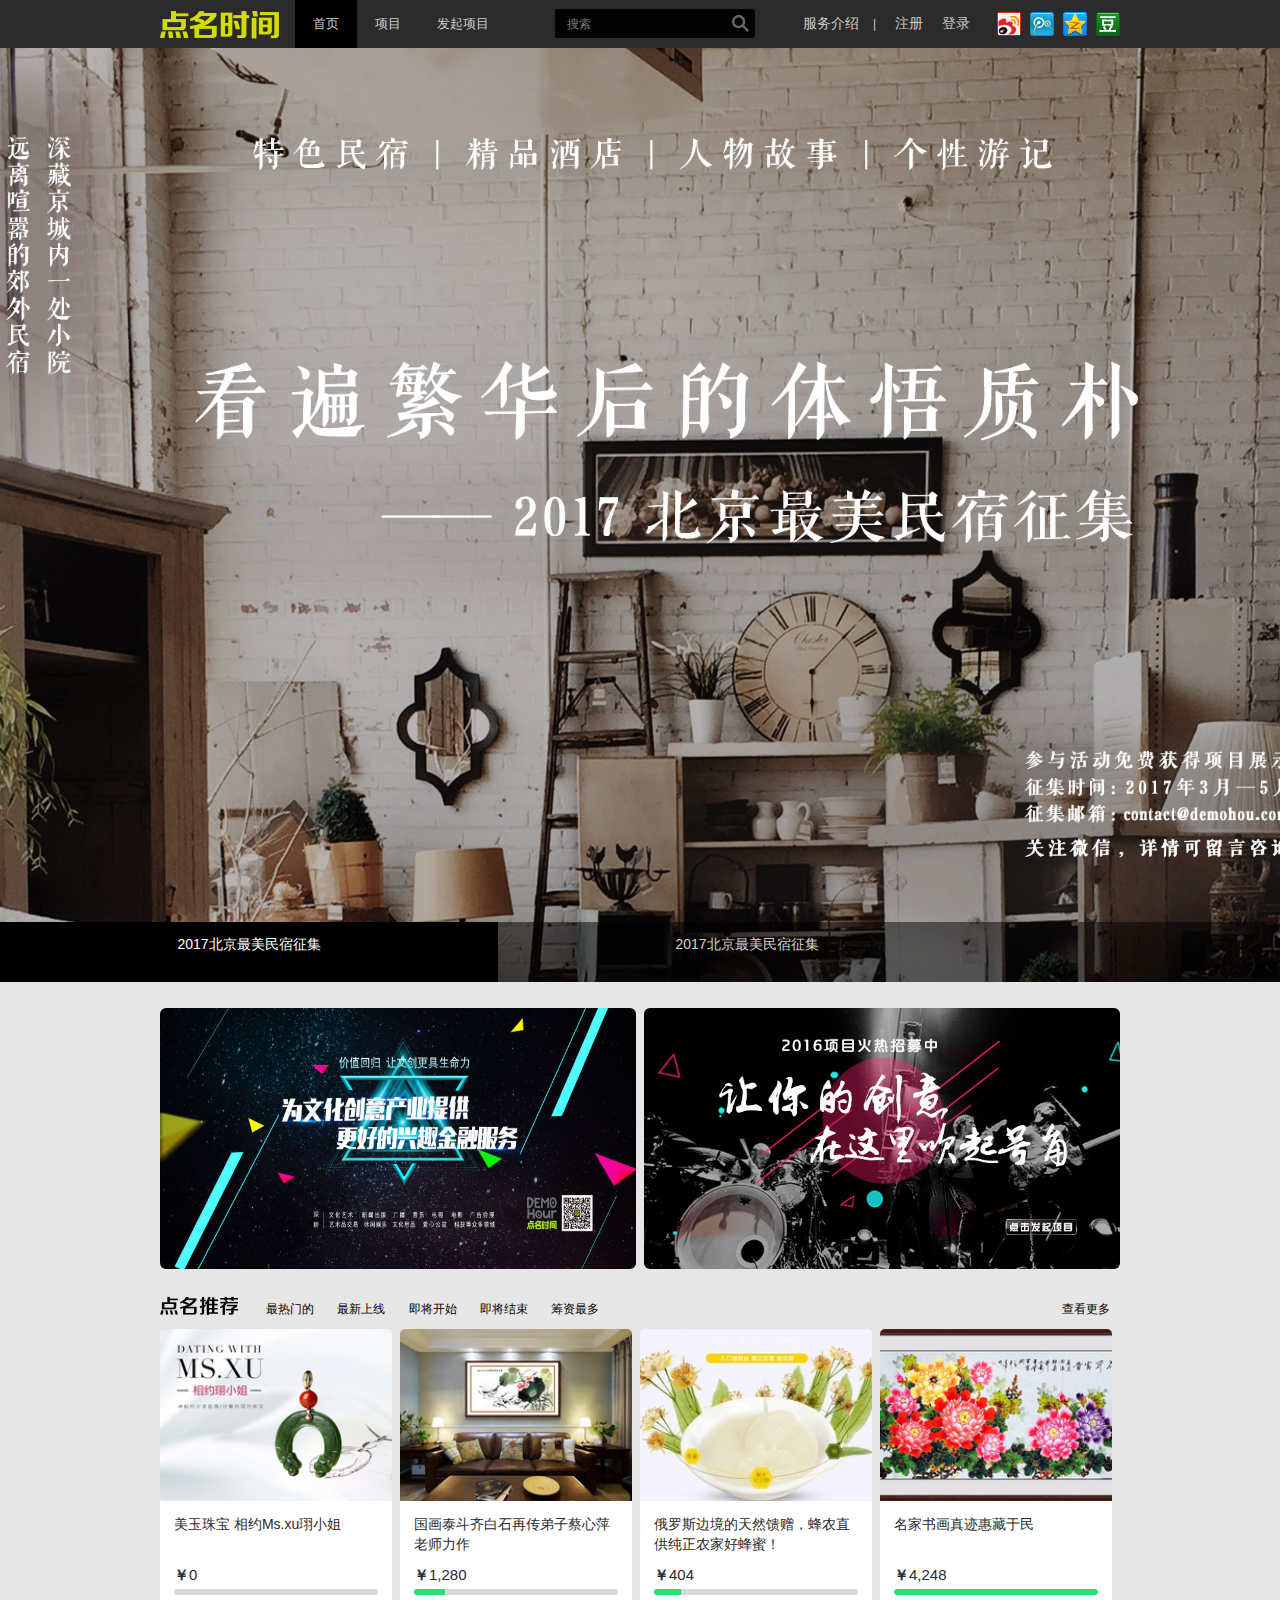
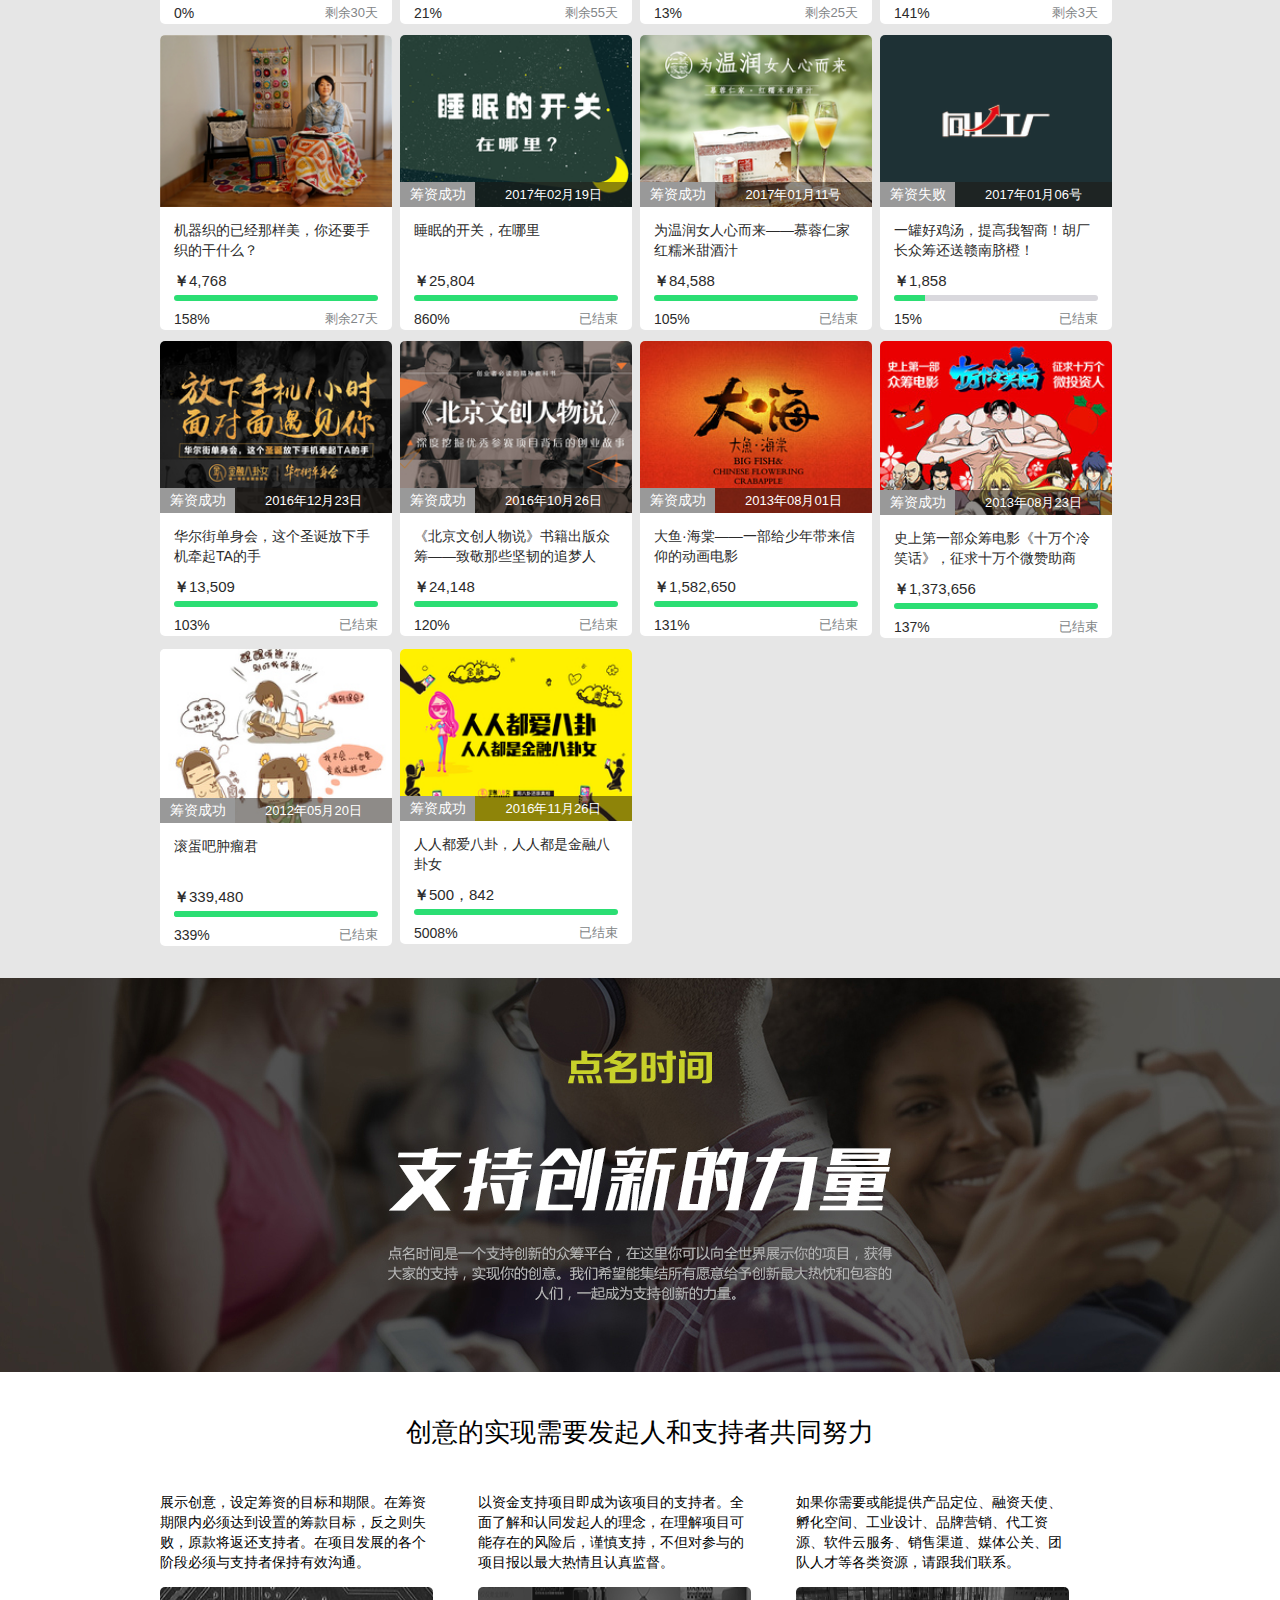
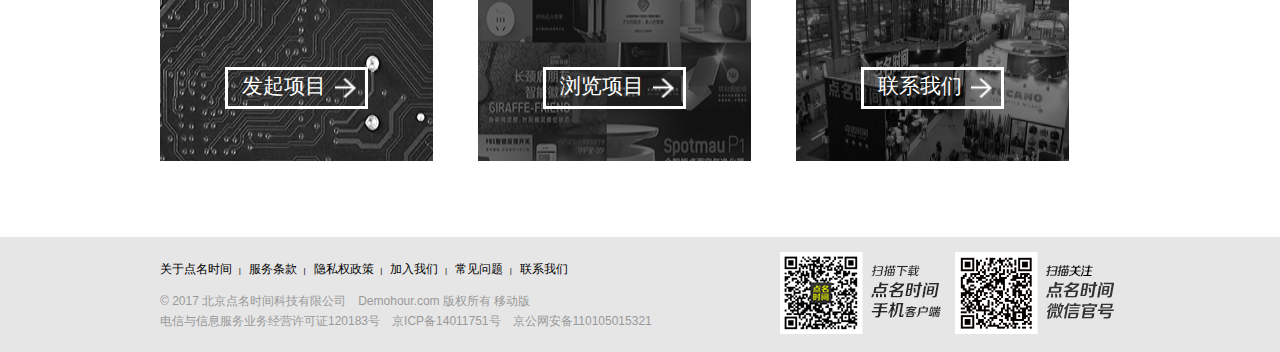
==== js/index.html @ 75ff739a "first" ====
<!DOCTYPE html>
<html lang="en">
<head>
	<meta charset="UTF-8">
	<title>点名时间</title>
	<link rel="stylesheet" href="../css/base.css">
	<link rel="stylesheet" href="../css/index.css">
</head>
<body>
<!-- 顶部导航 -->
   <div class="header" id="to">
   	  <div class="center clearfix">
   	     <a href="" ><img src="../img/logo.png" alt="" class="logo"></a>
   	     <ul class="header-lister fl clearfix">
   	     	<li><a href="index.html" style="background-color: black;">首页</a></li>
   	     	<li><a href="projects.html">项目</a></li>
   	     	<li><a href="projects-new.html" >发起项目</a></li>
   	     </ul>
   	     <form action="">
   	     <input type="text" class="text1" placeholder="搜索" autocomplete="off">
   	     <input type="submit" class="button"></form>
   	     <ul class="header-lister01 fr clearfix">
   	     	<li> <a href="service.html" > 服务介绍</a><span style="font-size: 12px;">| </span></li>
   	     	<li><a href="" style="margin-right: -4px; padding-left: 1px;padding-right: 1px;">注册</a>&nbsp</li>
   	     	<li><a href="" >登录</a></li>
   	     	<li class="list01">
   	     	    <a href="" class="a1"></a>
   	     	    <a href="" class="a2"></a>
   	     	    <a href="" class="a3"></a>
   	     	    <a href="" class="a4"></a>
   	     	</li>
   	     </ul>

   	  	
   	  </div>
   </div>
   <!-- 顶部导航结束 -->

<!-- 中 -->
<div class="container clearfix">
	<div class="top-p">
  
	    <div class="top-b clearfix">
	      <span>
	         <a href="" class=" bgc active">2017北京最美民宿征集</a>
	         <a href="" >2017北京最美民宿征集</a>
	         <a href="" >价值回归，让文创更具生命力</a>
	      </span>
	    	
	    </div>
		
	</div>
	
	    <a href="" class="center" ><img src="../img04/middle01.jpg" alt=""></a>
	    <a href="" class="m02" ><img  src="../img04/middle02.jpg" alt=""></a>

	 
	    
	

</div>
<div class="list-bgc">
  <div class="list-m clearfix center">
	 	  <img src="../img04/点名推荐.png" alt="">
	 	  <p>
	 		  <a href="">最热门的</a>
	 		  <a href="">最新上线</a>
	 		  <a href="">即将开始</a>
	 		  <a href="">即将结束</a>
	 		  <a href="">筹资最多</a>
	 		  <a href="" class="ck">查看更多</a>
	 	  </p>
  </div>
</div>
	
<!-- 项目列表 -->
<div class="projects-list clearfix  ">
          <div class="jz center ">
   	   	    	<ul >
                <li> <a href=""><img src="../img04/p01.jpg" alt=""></a> </li>
                <li class="textarea"><a href="">美玉珠宝 相约Ms.xu珝小姐</a>
                </li>
                <li class="money clearfix">
                    <span>
                     <b>￥</b>0
                    </span>
                    <div class="coming" ></div>
                    <strong>0%</strong>
                    <i>剩余30天</i>

                 </li>
              </ul>

              <ul>
   	   	    		<li> <a href=""><img src="../img04/p02.jpg" alt=""></a> </li>
   	   	    		<li class="textarea"><a href="">国画泰斗齐白石再传弟子蔡心萍老师力作</a>
                </li>
   	   	    		<li class="money clearfix">
                    <span>
                     <b>￥</b>1,280
                    </span>
   	   	    		    <div class="coming" >
   	   	    		    <div class="color-4"></div>
   	   	    		    	
   	   	    		    </div>
   	   	    		    <strong>21%</strong>
   	   	    		    <i>剩余55天</i>

   	   	    		 </li>
   	   	    	</ul>
              
               <ul>
                <li> <a href=""><img src="../img04/p03.jpg" alt=""></a> </li>
                <li class="textarea"><a href="">俄罗斯边境的天然馈赠，蜂农直供纯正农家好蜂蜜！</a>
                </li>
                <li class="money clearfix">
                    <span>
                     <b>￥</b>404 
                    </span>
                    <div class="coming">
                       <div class="color-3"></div>
                    </div>
                    <strong>13%</strong>
                    <i>剩余25天</i>

                 </li>
              </ul>

               <ul>
                <li> <a href=""><img src="../img04/p04.jpg" alt=""></a> </li>
                <li class="textarea"><a href="">名家书画真迹惠藏于民</a>
                </li>
                <li class="money clearfix">
                    <span>
                     <b>￥</b>4,248
                    </span>
                    <div class="coming" style="background-color: #2bde73;">
                      
                    </div>
                    <strong>141%</strong>
                    <i>剩余3天</i>

                 </li>
              </ul>

               <ul>
                <li> <a href=""><img src="../img04/p05.jpg" alt=""></a> </li>
                <li class="textarea"><a href="">机器织的已经那样美，你还要手织的干什么？</a>
                </li>
                <li class="money clearfix">
                    <span>
                     <b>￥</b>4,768
                    </span>
                    <div class="coming" style="background-color: #2bde73;">
                       
                    </div>
                    <strong>158%</strong>
                    <i>剩余27天</i>

                 </li>
              </ul>

               <ul>
                <li> <a href=""><img src="../img04/p06.jpg" alt=""></a> </li>
                 <li class="succ" clearfix >
                    <a href="" style="color: white;">筹资成功</a>
                    <p>2017年02月19日</p>
                </li>
                <li class="textarea"><a href="">睡眠的开关，在哪里</a>
                </li>
                <li class="money clearfix">
                    <span>
                     <b>￥</b>25,804
                    </span>
                    <div class="coming " style="background-color: #2bde73;">
                      
                    </div>
                    <strong>860%</strong>
                    <i>已结束</i>

                 </li>
              </ul>

               <ul>
                <li> <a href=""><img src="../img04/p07.jpg" alt=""></a> </li>
                 <li class="succ" clearfix >
                    <a href="" style="color: white;">筹资成功</a>
                    <p>2017年01月11号</p>
                </li>
                <li class="textarea"><a href="">为温润女人心而来——慕蓉仁家红糯米甜酒汁</a>
                </li>
                <li class="money clearfix">
                    <span>
                     <b>￥</b>84,588
                    </span>
                    <div class="coming" style="background-color: #2bde73;">
                      
                    </div>
                    <strong>105%</strong>
                    <i>已结束</i>

                 </li>
              </ul>

               <ul>
                <li> <a href=""><img src="../img04/p08.jpg" alt=""></a> </li>
                 <li class="succ" clearfix >
                    <a href="" style="color: white;">筹资失败</a>
                    <p>2017年01月06号</p>
                </li>
                <li class="textarea"><a href="">一罐好鸡汤，提高我智商！胡厂长众筹还送赣南脐橙！</a>
                </li>
                <li class="money clearfix">
                    <span>
                     <b>￥</b>1,858
                    </span>
                    <div class="coming">
                       <div class="color-4"></div>
                    </div>
                    <strong>15%</strong>
                    <i>已结束</i>

                 </li>
              </ul>

               <ul>
                 <li> <a href=""><img src="../img04/p09.jpg" alt=""></a>
                 </li>
                <li class="succ" clearfix >
                    <a href="" style="color: white;">筹资成功</a>
                    <p>2016年12月23日</p>
                </li>
                <li class="textarea"><a href="">华尔街单身会，这个圣诞放下手机牵起TA的手</a>
                </li>
               
                <li class="money clearfix">
                    <span>
                     <b>￥</b>13,509
                    </span>
                    <div class="coming" style="background-color: #2bde73;">
                      
                    </div>
                    <strong>103%</strong>
                    <i>已结束</i>

                 </li>
              </ul>

              <ul>
                <li> 
                <a href=""><img src="../img04/p10.jpg" alt=""></a> 
                </li>
                 <li class="succ" clearfix >
                    <a href="" style="color: white;">筹资成功</a>
                    <p>2016年10月26日</p>
                </li>
                <li class="textarea"><a href="">《北京文创人物说》书籍出版众筹——致敬那些坚韧的追梦人</a>
                </li>
                <li class="money clearfix">
                    <span>
                     <b>￥</b>24,148
                    </span>
                    <div class="coming" style="background-color: #2bde73;">
                    
                    </div>
                    <strong>120%</strong>
                    <i>已结束</i>

                 </li>
              </ul>
               <ul>
                <li> 
                  <a href=""><img src="../img04/p11.jpg" alt=""></a> 
                </li>
                 <li class="succ" clearfix >
                    <a href="" style="color: white;">筹资成功</a>
                    <p>2013年08月01日</p>
                </li>

                <li class="textarea"><a href="">大鱼·海棠——一部给少年带来信仰的动画电影</a>
                </li>
                <li class="money clearfix">
                    <span>
                     <b>￥</b>1,582,650
                    </span>
                    <div class="coming" style="background-color: #2bde73;">
                      
                    </div>
                    <strong>131%</strong>
                    <i>已结束</i>

                 </li>
              </ul>

               <ul>
                <li> <a href=""><img src="../img04/p12.jpg" alt=""></a> </li>

                <li class="succ" clearfix >
                    <a href="" style="color: white;">筹资成功</a>
                    <p>2013年08月23日</p>
                </li>
                <li class="textarea"><a href="">史上第一部众筹电影《十万个冷笑话》，征求十万个微赞助商</a>
                </li>
                <li class="money clearfix">
                    <span>
                     <b>￥</b>1,373,656
                    </span>
                    <div class="coming" style="background-color: #2bde73;">
                      
                    </div>
                    <strong>137%</strong>
                    <i>已结束</i>

                 </li>
              </ul>
               <ul>
                <li> <a href=""><img src="../img04/p13.jpg" alt=""></a> </li>
                 <li class="succ" clearfix >
                    <a href="" style="color: white;">筹资成功</a>
                    <p>2012年05月20日</p>
                </li>
                <li class="textarea"><a href="">滚蛋吧肿瘤君</a>
                </li>
                <li class="money clearfix">
                    <span>
                     <b>￥</b>339,480
                    </span>
                    <div class="coming" style="background-color: #2bde73;">
                       <div class="color-4"></div>
                    </div>
                    <strong>339%</strong>
                    <i>已结束</i>

                 </li>
              </ul>
               <ul>
                <li> <a href=""><img src="../img04/p14.jpg" alt=""></a> </li>
                 <li class="succ" clearfix >
                    <a href="" style="color: white;">筹资成功</a>
                    <p>2016年11月26日</p>
                </li>
                <li class="textarea"><a href="">人人都爱八卦，人人都是金融八卦女</a>
                </li>
                <li class="money clearfix">
                    <span>
                     <b>￥</b>500，842
                    </span>
                    <div class="coming" style="background-color: #2bde73;" >
                       
                    </div>
                    <strong>5008%</strong>
                    <i>已结束</i>

                 </li>
              </ul>

       </div>
   	   	    
   	   	    
</div>

<div class="bgc-2"></div>
<!-- 项目列表over -->

<!-- support -->
<div class="support"></div>
<!-- support over -->

<!-- launch -->
 <div class="cont">
   	   
   	   <div class="conten">
   	   	   <div class="intro clearfix ">
   	   	       <h2 >创意的实现需要发起人和支持者共同努力</h2>
   	   	   
   	   	   	   <div class="box1 ">
   	   	   	   	  <p>展示创意，设定筹资的目标和期限。在筹资期限内必须达到设置的筹款目标，反之则失败，原款将返还支持者。在项目发展的各个阶段必须与支持者保持有效沟通。</p>
   	   	   	   	  <span class="sp1" >
   	   	   	   	  	<a class="start" href="">发起项目</a>
   	   	   	   	  </span>
   	   	   	   </div>
               
   	   	   	     <div class="box2">
   	   	   	   	   <p>以资金支持项目即成为该项目的支持者。全面了解和认同发起人的理念，在理解项目可能存在的风险后，谨慎支持，不但对参与的项目报以最大热情且认真监督。</p>
                    <span class="sp2" >
                    <a class="start2" href="">浏览项目</a>
                    </span>
   	   	   	     </div>
   	   	   	     <div class="box3">
                   <p>如果你需要或能提供产品定位、融资天使、孵化空间、工业设计、品牌营销、代工资 源、软件云服务、销售渠道、媒体公关、团队人才等各类资源，请跟我们联系。
                    </p>
                    <span class="sp3" >
                    <a class="start3" href="">联系我们</a>
                    </span>

                </div>
              
   	   	   </div>
   	   </div>



<!-- launch over -->




    <!-- 底部 -->
<div class="footer clearfix">
  <div class="f-fl center clearfix">
  	<ul class=" f-list clearfix">
  		<li><a href="">关于点名时间</a>&nbsp <span >|</span> </li>
  		<li><a href="">服务条款</a>&nbsp <span>|</span></li>
  		<li><a href="">隐私权政策</a> &nbsp<span>|</span></li>
  		<li><a href="">加入我们</a> &nbsp<span>|</span></li>
  		<li><a href="">常见问题</a>&nbsp <span>|</span></li>
  		<li><a href="">联系我们</a></li>
  	</ul>
  	<span class="wechat"></span>
  	<span class="mobile"></span>
  	<p class="f-p">
  		© 2017 北京点名时间科技有限公司　Demohour.com 版权所有
  		<a style="color: #999;" href="">移动版</a>
  		<br>
  		电信与信息服务业务经营许可证120183号　京ICP备14011751号　京公网安备110105015321
  	</p>
  	
  </div>
	
</div>
<!-- 底部结束 -->
<a href="#to">
<div class="t-and-b">

  
</div>
</a>
	

</body>
</html>
---- css/base.css ----
@charset "utf-8"; 
/* 
@名称: base 
@功能: 重设浏览器默认样式 
*/ 
/* 防止用户自定义背景颜色对网页的影响，添加让用户可以自定义字体 */ 
html { 
color:black; 
background:white; 
} 
/* 内外边距通常让各个浏览器样式的表现位置不同 */ 
body,div,dl,dt,dd,ul,ol,li,h1,h2,h3,h4,h5,h6,pre,code,form,fieldset,legend,input,textarea,p,blockquote,th,td,hr,button,article,aside,details,figcaption,figure,footer,header,hgroup,menu,nav,section { 
margin:0; 
padding:0; 
} 
/* 要注意表单元素并不继承父级 font 的问题 */ 
body,button,input,select,textarea { 
font:12px/1.5 Microsoft YaHei,tahoma,arial,Hiragino Sans GB,\\5b8b\4f53,sans-serif; 
    -webkit-font-smoothing: antialiased;/*这个属性可以使页面上的字体抗锯齿,使用后字体看起来会更清晰舒服*/
} 
input,select,textarea { 
font-size:100%; 
} 
/* 去掉各Table cell 的边距并让其边重合 */ 
table { 
border-collapse:collapse; 
border-spacing:0; 
} 
/* IE bug fixed: th 不继承 text-align*/ 
th { 
text-align:inherit; 
} 
/* 去除默认边框 */ 
fieldset,img { 
border:none; 
} 
/* ie6 7 8(q) bug 显示为行内表现 */ 
iframe { 
display:block; 
} 
/* 去掉 firefox 下此元素的边框 */ 
abbr,acronym { 
border:none; 
font-variant:normal; 
} 
/* 一致的 del 样式 */ 
del { 
text-decoration:line-through; 
} 
address,caption,cite,code,dfn,em,th,var { 
font-style:normal; 
font-weight:500; 
} 
/* 去掉列表前的标识, li 会继承 */ 
ol,ul { 
list-style:none; 
} 
/* 对齐是排版最重要的因素, 别让什么都居中 */ 
caption,th { 
text-align:left; 
} 
/* 来自yahoo, 让标题都自定义, 适应多个系统应用 */ 
h1,h2,h3,h4,h5,h6 { 
/*font-size:100%; 
font-weight:500; */
} 
q:before,q:after { 
content:''; 
} 
/* 统一上标和下标 */ 
sub, sup { 
font-size:75%; 
line-height:0; 
position:relative; 
vertical-align:baseline; 
} 
sup { 
top:-0.5em; 
} 
sub { 
bottom:-0.25em; 
} 
/* 让链接在 hover 状态下显示下划线 */ 
a:hover { 
/*text-decoration:underline;*/ 
} 
/* 默认不显示下划线，保持页面简洁 */ 
ins,a { 
text-decoration:none; 
} 
/* IE6,7焦点点状线去除 */ 
a:focus,*:focus { 
outline:none; 
} 
/* 清除浮动 */ 
.clearfix:before,.clearfix:after { 
content:""; 
display:table; 
} 
.clearfix:after { 
clear:both; 
overflow:hidden; 
} 
.clearfix { 
zoom:1; /* for IE6 IE7 */ 
} 
.clear{ 
clear:both; 
display:block; 
overflow:hidden; 
} 
/* 设置显示和隐藏, 通常用来与 JS 配合 */ 
.hide { 
display:none !important; 
visibility:hidden; 
} 
.block { 
display:block !important; 
} 
/* 设置内联, 减少浮动带来的bug */ 
.fl { 
float:left; 
display:inline; 
} 
.fr { 
float:right; 
display:inline; 
}
---- css/index.css ----
body{
	margin: 0;
	padding: 0;


}
/*顶部导航*/
.header{
    width: 100%;
    height: 48px;
    background: #2b2b2b;
}
.center{
	width: 960px;
    height: 48px;
    margin: 0px auto;
}
.header .center .logo{
	float: left;
   
    margin: 11px 16px 0 0;
}
.header .center .header-lister{
	width: 260px;
	
    
}
.header .center .header-lister a{
	height: 48px;
    line-height: 48px;
    padding: 0 18px;
    font-size: 13px;
    color: #ccc;
    display: block;
}
.header .center .header-lister>li{
	float: left;
   
}
.header .center .header-lister>li>a:hover{
	background-color: black;
}
.header form {
    width: 200px;
    height: 29px;
    background: #030303;
    border-radius: 3px;
    float: left;
    margin-top: 9px;
    position: relative;
    display: block;
}

form>.button{
	width: 30px;
    height: 29px;
    position: absolute;
    top: 0px;
    right: 0px;
    text-indent: -999px;
    cursor: pointer;
    margin: 0px;
	background: url(../img/search.png) center center no-repeat;
	border:none;
}
form>.text1{
	width: 170px;
	height: 29px;
	background-color: #030303;
	border: none;
	color: white;
    padding-left: 12px;

}


.header-lister01>li{
	height: 48px;
    line-height: 47px;
    color: #ccc;
    font-size: 14px;
    float: left;
    margin-left: 18px;
    position: relative;
    display: block;
   


}
.header-lister01>li>a{
	color: #ccc;
}
.header-lister01>li>a:hover{
    color: #999;
}
.header-lister01>li>span{
	height: 16px;
	width: 4px;
	margin-left: 14px;
}

.header-lister01 .list01 .a1{
	width: 24px;
    height: 24px;
    display: inline-block;
    float: left;
    margin: 12px 0 0 9px;
   
    background: url(..//img/icon.png) -25px 0 no-repeat;
}

.header-lister01 .list01 .a2{
	width: 24px;
    height: 24px;
    display: inline-block;
    float: left;
    margin: 12px 0 0 9px;
   
    background: url(..//img/icon.png) -50px 0 no-repeat;

}
.header-lister01 .list01 .a3{
	width: 24px;
    height: 24px;
    display: inline-block;
    float: left;
    margin: 12px 0 0 9px;
   
    background: url(..//img/icon.png) 0 0 no-repeat;

}
.header-lister01 .list01 .a4{
	width: 24px;
    height: 24px;
    display: inline-block;
    float: left;
    margin: 12px 0 0 9px;
   
    background: url(..//img/icon.png) -75px 0 no-repeat;

}

/*顶部结束*/

.container{
    width: 100%;
    position: relative;
    display: block;
    background-color: #e6e6e6;
  
   
}
.top-p{
   height: 934px;
   background: url(../img04/top01.jpg) center center no-repeat;
   overflow: hidden;
   background-size: cover;
   position: relative;
   z-index: 10;

}
.top-b{
    display:inline-block; 
    height: 60px;
    width: 100%;
    background: url(../img04/bgtb.png) repeat;
    -webkit-background-size: 2510 1200;
    background-size: 2510px 1200px;
    position: absolute;
    bottom: 0px;
    text-align: center;

}
.top-b>span{
    display: inline-block;
}
.top-b>span>a{  
    float: left; 
    font-size: 14px;
    color: #d1d1d1;  
    display: block;
    z-index: 2;
    width: 478px;
    height: 60px;
    padding: 12px 10px 0 10px;
}
.bgc.active{
    background: #000;
    color: #fff;
}

.top-b>span>a:hover{
     background: #000;
     color: #fff;

}

.container>a{
    display:block;
     text-align: center;
}

.container>a>img{
    
    width: 476px;
    height: 261px;
    border-radius: 6px;
    float: left;
    margin: 26px 8px 27px 0;
   
}

.m02{
     margin: -48px 8px 8px 0;
}


.list-bgc{
    background-color: #e6e6e6;
    height: 35px;
    width: 100%;
    margin-top: -27px;
}
.list-m{
     border: 0px solid red;
     width: 960px;
     height: 19px;
     margin-top: 25px;
     margin-bottom: 10px;

    
     
}
.list-m>img{
    float: left;
}
.list-m>p{
    float: right;
    margin-top: 7px;
    width: 864px;
    height: 12px;
    line-height: 12px;
}
.list-m>p>a{
    font-size: 12px;
    color: #000;
    margin: 0 10px;
}
.ck{
    float: right;
    margin: 0px
}

/*项目列表*/
.projects-list{
    background-color: #e6e6e6;
}
.projects-list>.jz>ul>li>a>img{
    width: 232px;
    border-top-left-radius: 5px;
    border-top-right-radius: 5px;
    display: block;
    
}

.projects-list>.jz>ul{
    background-color: white;
    width: 232px;
    border-radius: 5px;
    float: left;
    margin: 0 8px 11px 0;

}
.projects-list>.jz>ul>li>a{
    font-size: 14px;
    color: #2b2b2b;
}
.textarea{
    height: 40px;
    line-height: 19px;
    margin: 0px auto;
    overflow: hidden;
    padding: 14px;
    padding-bottom: 9px;
}
.projects-list>.jz>ul>.textarea>a:hover{
    color: #99cc00;
}

.money{
    color: #2b2b2b;
    font-size: 15px;
    display: block;
    padding-left: 14px;
}
.coming{
    width: 204px;
    height: 6px;
    background: #d9d8dd;
    border-radius: 10px;
    overflow: hidden;
    margin: 3px 0 8px 0;

}
.color-3{
    width: 26.52px;
    height: 6px;
    background-color: #2bde73;
    border-left-radius:10px;
    overflow: hidden;

}
.color-4{
    width: 15%;
    height: 6px;
    background-color: #2bde73;
    border-left-radius:10px;
    overflow: hidden;
}
.money>strong{
    float: left;
    font-size: 14px;
    color: #2b2b2b;
    font-weight: normal;
}
.money>i{
    float: right;
    font-size: 13px;
    color: #828587;
    font-style: normal;
    padding-right: 14px;
}
.succ{
    width: 232px;
    height: 25px;
    position: relative;
    margin: 0px auto;
    font-size: 13px;
    line-height: 25px;
    margin-top: -25px;
   

 }
 .succ>p{
    float: right;
    width: 157px;
    text-align: center;
    color: white;
    background-color: rgba(30,23,17,0.5)
 }
.succ>a{
    height: 25px;
    width: 75px;
    line-height: 25px;
    background-color: #999; 
    float: left;
    text-align: center;
}

/*项目列表over*/
.bgc-2{
    height: 21px;
    background-color: #e6e6e6;
}
.support{
    height: 394px;
    background: url(../img04/helpyou.jpg) center center  no-repeat;
}

/*launch*/

.conten{
    width:960px;
    margin: 0 auto;
    height: auto;
    overflow: hidden;
}
.intro{
    width: 960px;
    margin-bottom:76px;
    overflow: hidden;
   
}
.intro>h2{
    height: 120px;
    line-height: 120px;
    text-align: center;
    color: #000;
    font-size: 26px;
    font-weight: normal;
   
}
.intro>div{
    border:0px solid red;
    width: 273px;
    height: 269px;
    float: left;
   
}
.box1>p{
    width: 273px;
    line-height: 20px;
    color: #000;
    font-size: 14px;
    margin-bottom: 15px;
   
}
.intro span{
    width: 273px;
    height: 110px;
    padding-top: 80px;
    
   
    border-radius: 5px;
    border: 0px solid red;
   
}
.box1 .sp1{
    background: url(../img02/bg01.jpg)  no-repeat;
   
    background-size: 273px 214px;
}
.box1 .sp1{

    display: inline-block;
}

.start{
    width: 123px;
    height: 36px;
    border: solid 3px white;
    display: block;
    font-size: 21px; 
    color: white; 
    margin:0 auto;
    text-align: lefts;
    padding-left: 14px;
    background:url(../img02/point-w.png) no-repeat 107px center;
    background-size:21px 20px ;
}
 .start:hover{
    background-color:white;
    color:black;
    background-image: url(../img02/point-b.png)  ;
    background-size:21px 20px ;
   
}

/*2*/
.box2>p{
    width: 273px;
    line-height: 20px;
    color: #000;
    font-size: 14px;
    margin-bottom: 15px;
   
}
.box2 .sp2{
    background: url(../img02/bg02.jpg)  no-repeat;
    -webkit-background-size: 273px 214px;
    background-size: 273px 214px;
}
.box2 .sp2{

    display: inline-block;
}

.start2{
    width: 123px;
    height: 36px;
    border: solid 3px white;
    display: block;
    font-size: 21px; 
    color: white; 
    margin:0 auto;
    text-align: lefts;
    padding-left: 14px;
    background:url(../img02/point-w.png) no-repeat 107px center;
    background-size:21px 20px ;
}
 .start2:hover{
    background-color:white;
    color:black;
    background-image: url(../img02/point-b.png)  ;
    background-size:21px 20px ;
   
}
/*3*/
.box3>p{
    width: 273px;
    line-height: 20px;
    color: #000;
    font-size: 14px;
    margin-bottom: 15px;
   
}
.box3 .sp3{
    background: url(../img02/bg03.jpg)  no-repeat;
    -webkit-background-size: 273px 214px;
    background-size: 273px 214px;
}
.box3 .sp3{

    display: inline-block;
}

.start3{
    width: 123px;
    height: 36px;
    border: solid 3px white;
    display: block;
    font-size: 21px; 
    color: white; 
    margin:0 auto;
    text-align: lefts;
    padding-left: 14px;
    background:url(../img02/point-w.png) no-repeat 107px center;
    background-size:21px 20px ;
}
 .start3:hover{
    background-color:white;
    color:black;
    background-image: url(../img02/point-b.png)  ;
    background-size:21px 20px ;
   
}
.box1,.box2,.box3{
    margin-right: 45px;

}



.conten-b{
    background: #1b1b1b;
    overflow: hidden;
    border-bottom: dashed 1px #8d8d8d;
    overflow: hidden;
    padding-top: 60px;
    padding-bottom: 34px;
    margin-bottom: 34px;
}
.conten-b-t{
    width: 960px;
    margin: 0px auto;
    height: auto;
    overflow: hidden;
    display: block;
}
.conten-b-t-box{
    border-bottom: dashed 1px #8d8d8d;
    overflow: hidden;
    padding-top: 60px;
    padding-bottom: 34px;
    margin-bottom: 34px;
}
.conten-b-t-box>img{
    float: left;
    margin-top: -54px;
}
.conten-b-t-box>p{
    width: 788px;
    float: right;
    line-height: 24px;
    font-size: 14px;
    color: #959595;
    margin-top: -60px;
}

.point-in{
    display: block;
}
.point-in>img{
    margin-top: 14px;
    margin-bottom: 74px;
}
/*launch over*/














/*底部*/
.footer{
  
    height: 115px;
    background: #e6e6e6;
    width: 100%;
    position: relative;
    z-index: 3;
}
.f-fl{
    width: 960px;
    margin: 0px auto;
    padding: 20px 0;
}
.f-list>li{
   
    float: left;
    height: 25px;
    line-height: 25px;
    
    padding-right: 8px;
    font-size: 12px;
}
.f-list>li>a{
    color: black;
}
.f-list>li>a:hover{
    color: #c7d102;
}
.wechat{
    float: right;
    width: 165px;
    height: 82px;
    display: block;
    margin: -30px 0 0 10px;
    background: url(../img/WeChat.gif) no-repeat;
}
.mobile{
    float: right;
    width: 165px;
    height: 82px;
    display: block;
    margin: -30px 0 0 10px;
    background: url(../img/mobile-client.gif) no-repeat;
}
.f-p{
    float: left;
    width: 560px;
    line-height: 20px;
    font-size: 12px;
    color: #999;
    margin-top: 9px;
}
.f-list>li>span{
    font-size: 8px;

}
/*底部结束*/
.t-and-b{
    width: 80px;
    height: 30px;
    bottom: 64px;
    background-position: left -1000px ;
    margin-left: 1413px;
    position: fixed;
    z-index: 3;
    background: url(../img/superscript.png) 30px -1005px no-repeat;
}

.t-and-b:hover{
    width: 80px;
    height: 30px;
    bottom: 67px;
    background-position: left -1000px ;
    margin-left: 1413px;
    z-index: 3;
    background: url(../img/superscript.png) 30px -1035px no-repeat;
}
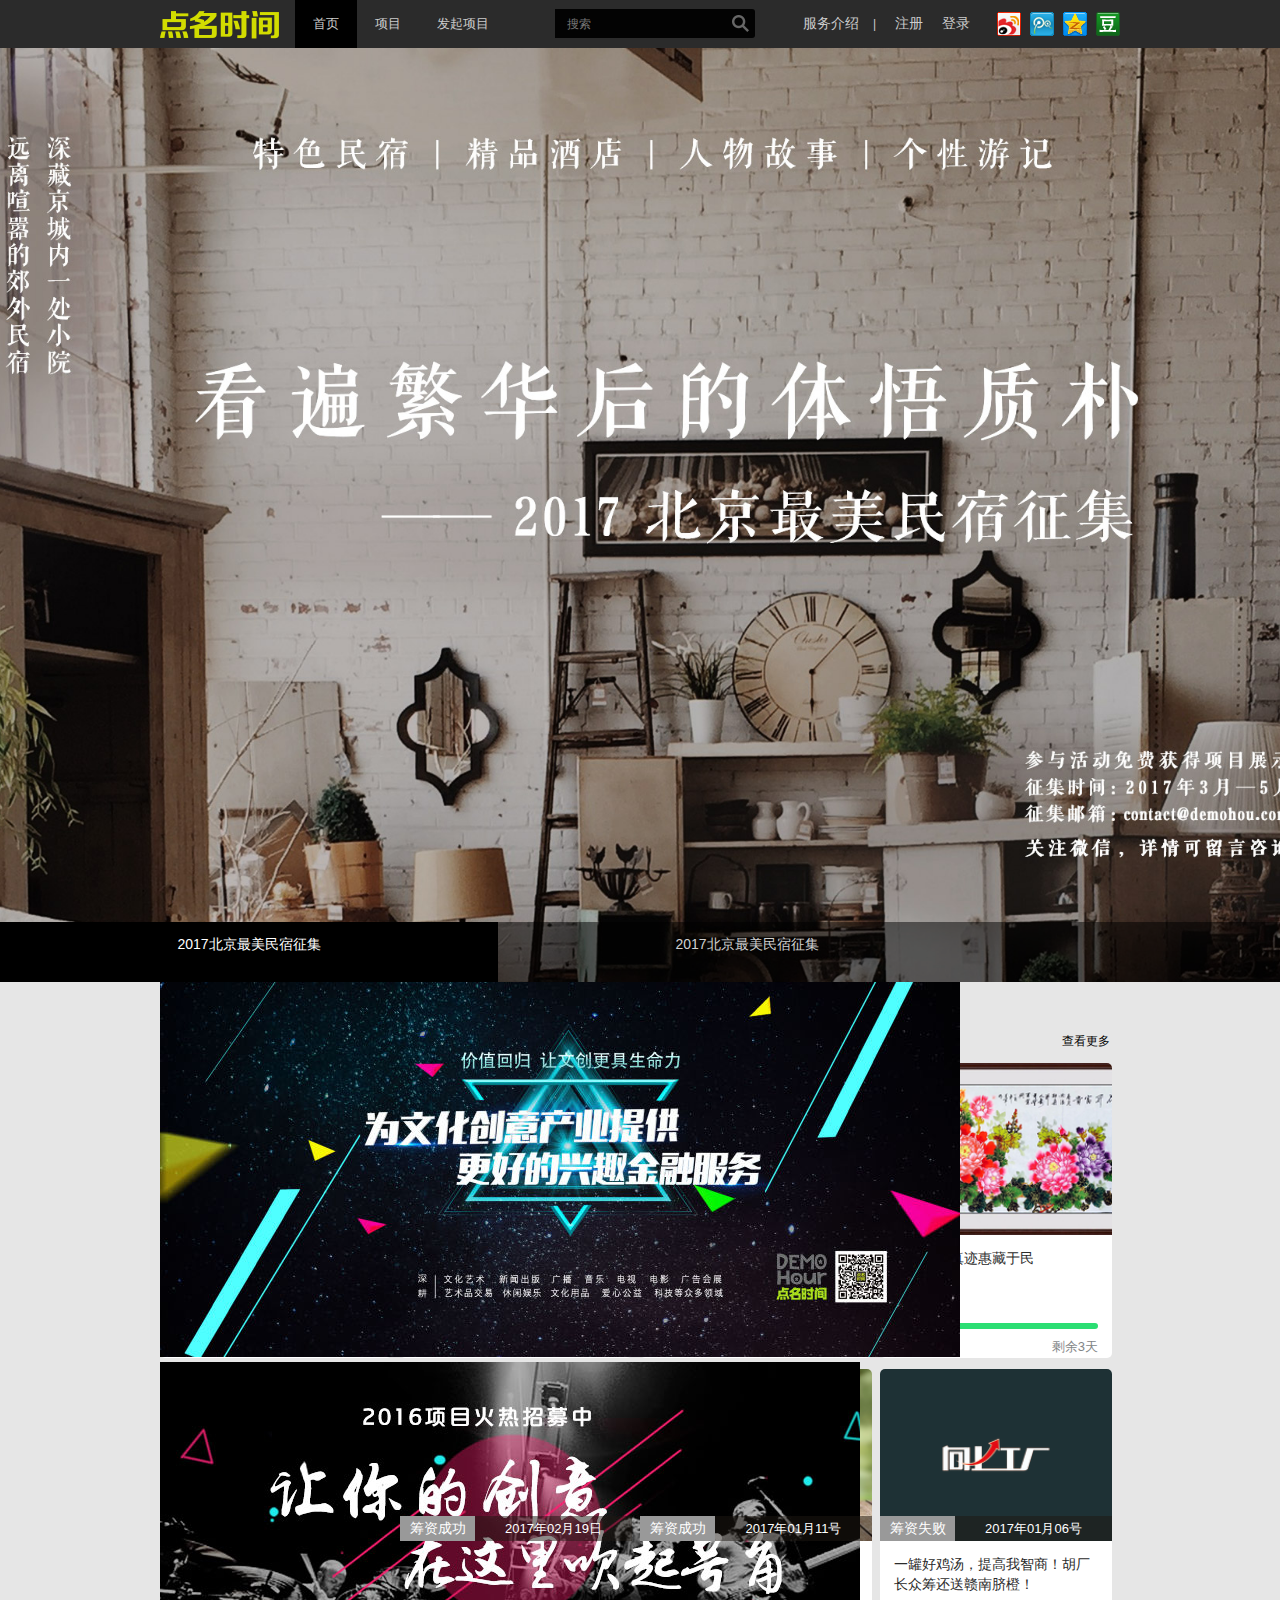
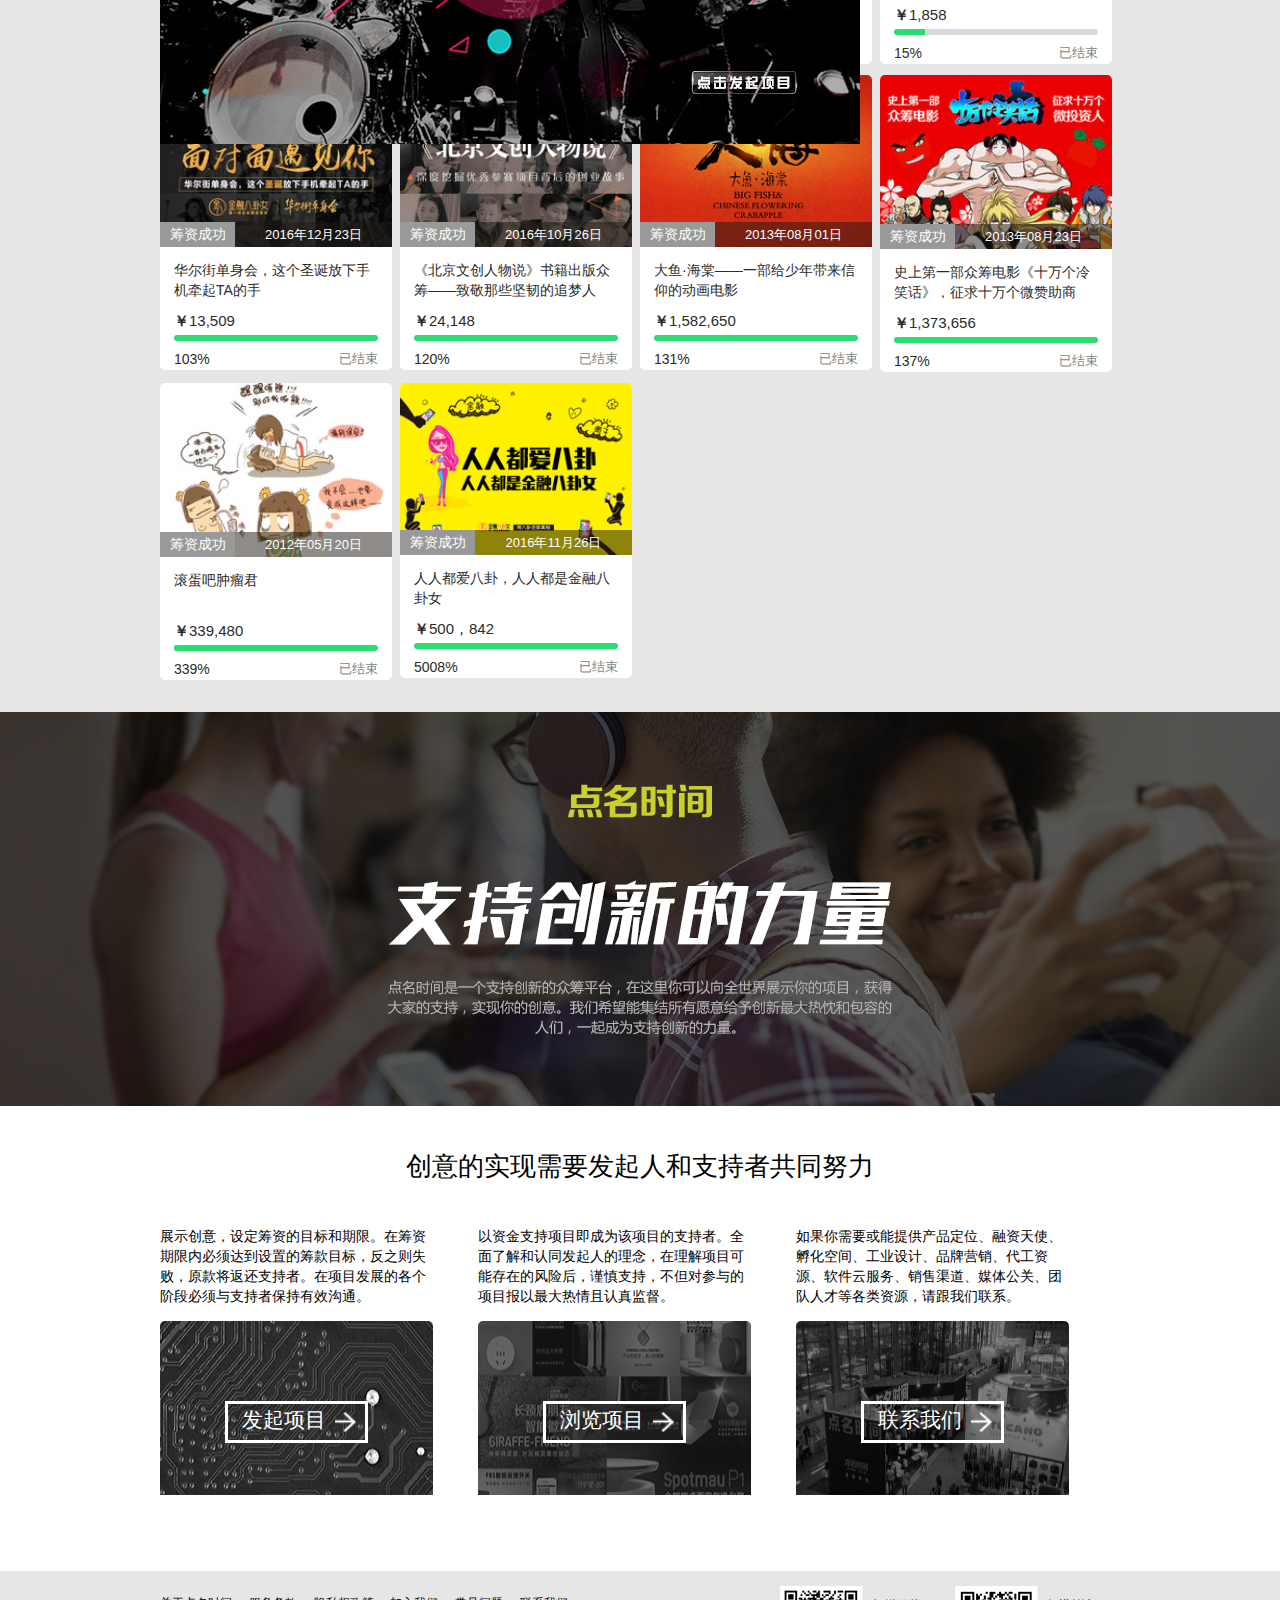
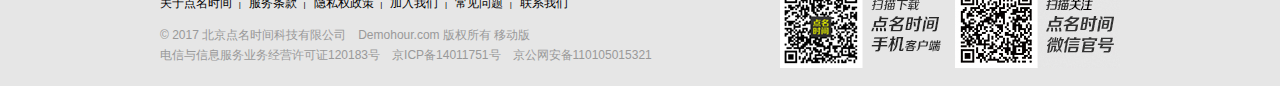
==== commit 5f48a1f8: "Update index.html" ====
--- a/js/index.html
+++ b/js/index.html
@@ -50,10 +50,10 @@
 	    </div>
 		
 	</div>
-	
+	<div class="m-c center">
 	    <a href="" class="center" ><img src="../img04/middle01.jpg" alt=""></a>
 	    <a href="" class="m02" ><img  src="../img04/middle02.jpg" alt=""></a>
-
+         </div>
 	 
 	    
 	
@@ -438,4 +438,4 @@
 	
 
 </body>
-</html>+</html>
